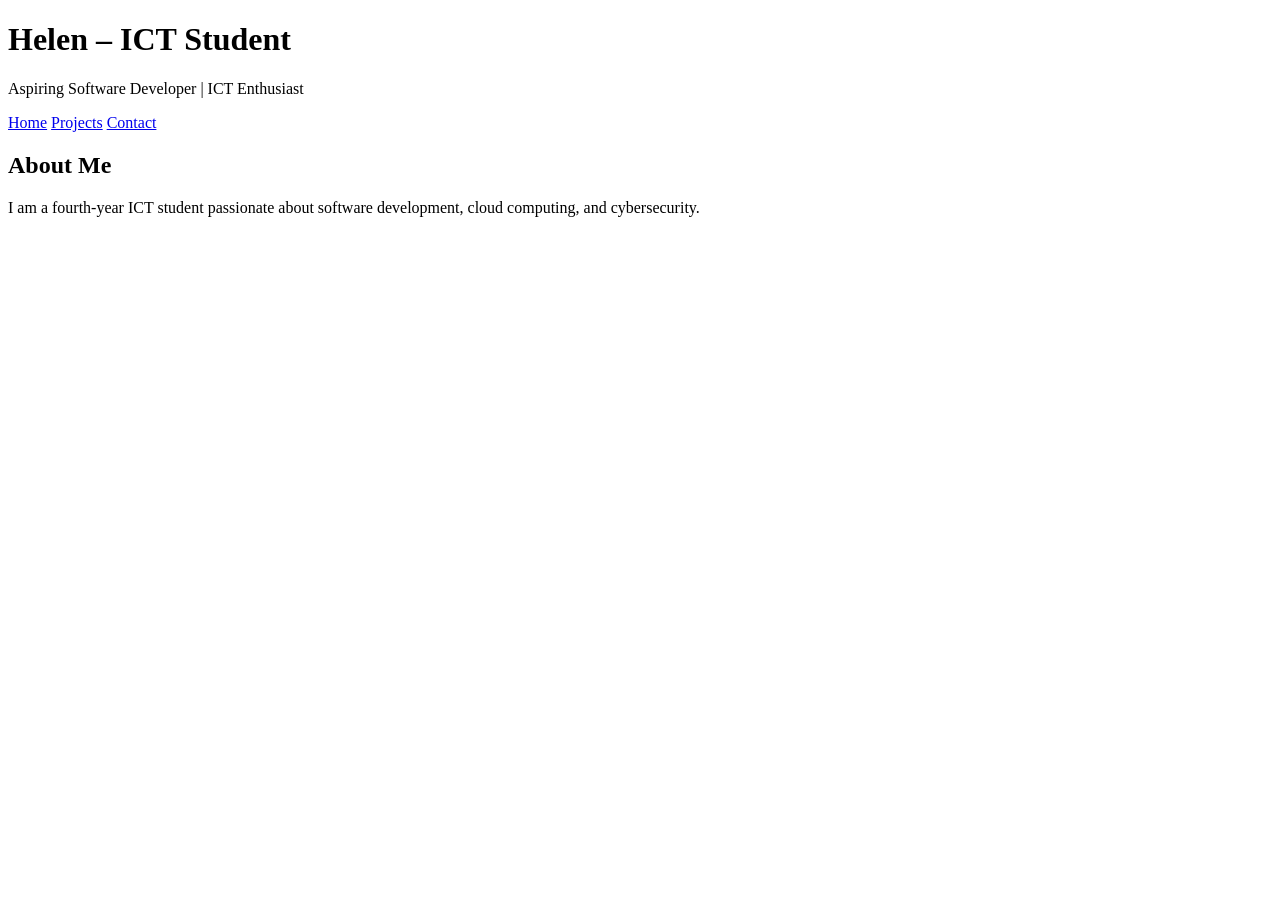
==== index.html @ ac751e85 "Create index.html for ICT portfolio Initial HTML structure for ICT portfolio." ====
<!DOCTYPE html>
<html lang="en">
<head>
  <meta charset="UTF-8">
  <title>Helen | ICT Portfolio</title>
  <link rel="stylesheet" href="style.css">
</head>
<body>
  <header>
    <h1>Helen – ICT Student</h1>
    <p>Aspiring Software Developer | ICT Enthusiast</p>
    <nav>
      <a href="index.html">Home</a>
      <a href="projects.html">Projects</a>
      <a href="contact.html">Contact</a>
    </nav>
  </header>

  <section>
    <h2>About Me</h2>
    <p>I am a fourth-year ICT student passionate about software development, cloud computing, and cybersecurity.</p>
  </section>
</body>
</html>
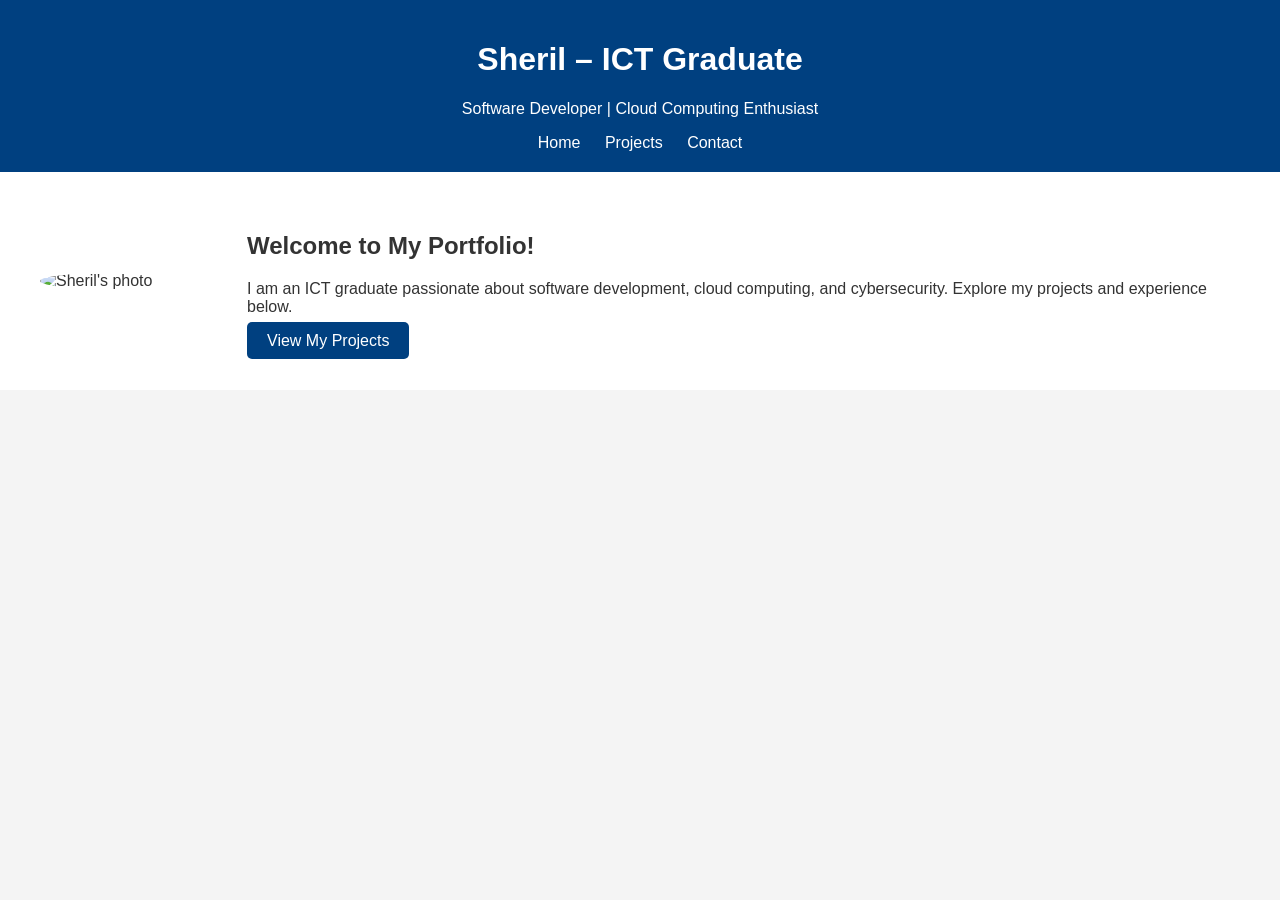
==== commit 9bf068a4: "Update portfolio details for Sheril Updated the title and header information to reflect the new name" ====
--- a/index.html
+++ b/index.html
@@ -2,13 +2,13 @@
 <html lang="en">
 <head>
   <meta charset="UTF-8">
-  <title>Helen | ICT Portfolio</title>
+  <title>Sheril | ICT Graduate Portfolio</title>
   <link rel="stylesheet" href="style.css">
 </head>
 <body>
   <header>
-    <h1>Helen – ICT Student</h1>
-    <p>Aspiring Software Developer | ICT Enthusiast</p>
+    <h1>Sheril – ICT Graduate</h1>
+    <p>Software Developer | Cloud Computing Enthusiast</p>
     <nav>
       <a href="index.html">Home</a>
       <a href="projects.html">Projects</a>
@@ -16,9 +16,13 @@
     </nav>
   </header>
 
-  <section>
-    <h2>About Me</h2>
-    <p>I am a fourth-year ICT student passionate about software development, cloud computing, and cybersecurity.</p>
+  <section class="hero">
+    <img src="your-photo.jpg" alt="Sheril's photo" class="profile-pic">
+    <div class="intro">
+      <h2>Welcome to My Portfolio!</h2>
+      <p>I am an ICT graduate passionate about software development, cloud computing, and cybersecurity. Explore my projects and experience below.</p>
+      <a href="projects.html" class="button">View My Projects</a>
+    </div>
   </section>
 </body>
 </html>
--- a/style.css
+++ b/style.css
@@ -0,0 +1,41 @@
+body {
+  font-family: Arial, sans-serif;
+  margin: 0;
+  background: #f4f4f4;
+  color: #333;
+}
+
+header {
+  background: #004080;
+  color: white;
+  padding: 20px;
+  text-align: center;
+}
+
+nav a {
+  margin: 0 10px;
+  color: white;
+  text-decoration: none;
+}
+
+.hero {
+  display: flex;
+  align-items: center;
+  justify-content: center;
+  padding: 40px;
+  background: white;
+}
+
+.profile-pic {
+  width: 180px;
+  border-radius: 50%;
+  margin-right: 30px;
+}
+
+.button {
+  background: #004080;
+  color: white;
+  padding: 10px 20px;
+  text-decoration: none;
+  border-radius: 5px;
+}
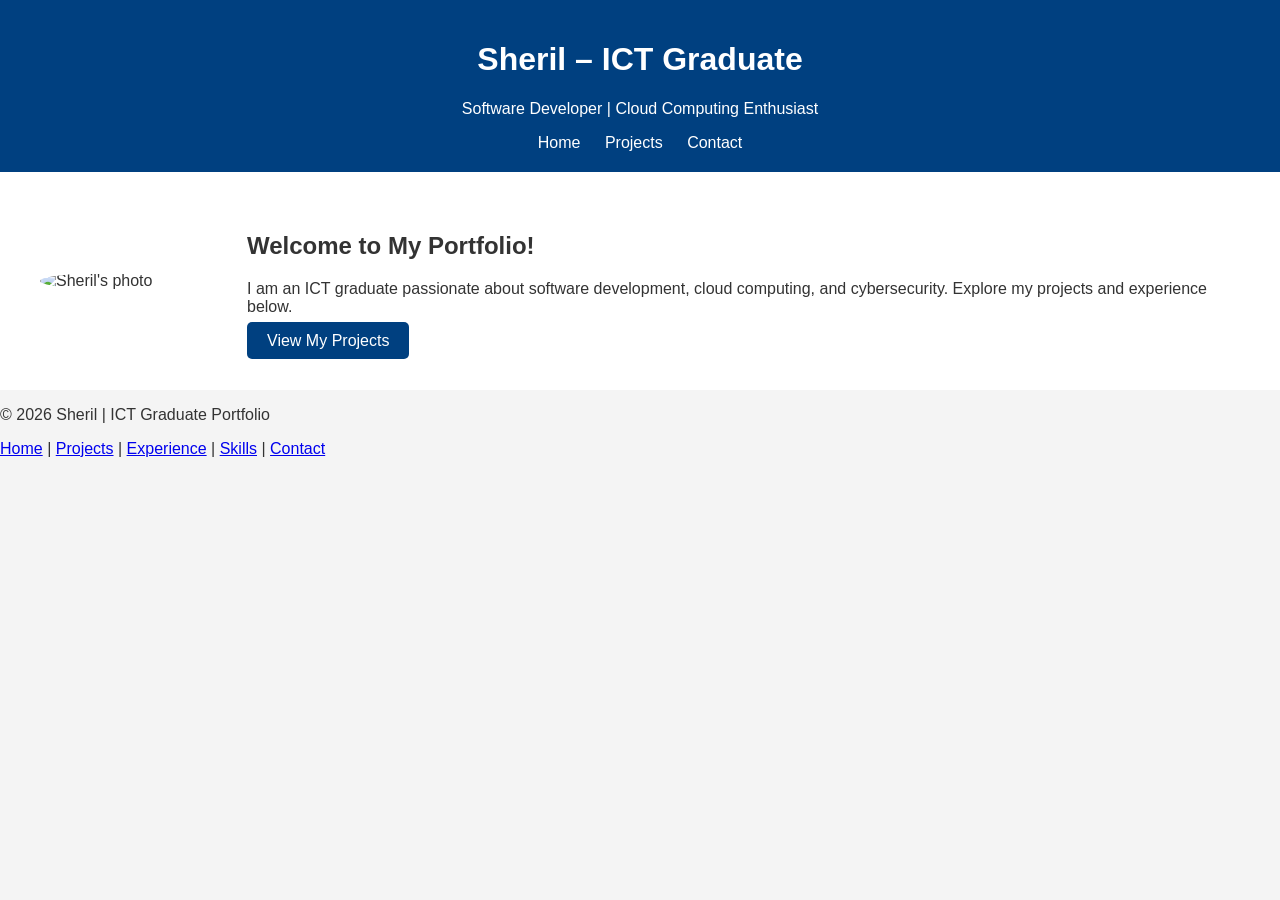
==== commit d40291f7: "Add footer with navigation links and copyright notice" ====
--- a/index.html
+++ b/index.html
@@ -24,5 +24,16 @@
       <a href="projects.html" class="button">View My Projects</a>
     </div>
   </section>
+  <footer>
+  <p>&copy; 2026 Sheril | ICT Graduate Portfolio</p>
+  <p>
+    <a href="index.html">Home</a> |
+    <a href="projects.html">Projects</a> |
+    <a href="experience.html">Experience</a> |
+    <a href="skills.html">Skills</a> |
+    <a href="contact.html">Contact</a>
+  </p>
+</footer>
+
 </body>
 </html>
--- a/style.css
+++ b/style.css
@@ -39,3 +39,56 @@
   text-decoration: none;
   border-radius: 5px;
 }
+.projects {
+  padding: 40px;
+  text-align: center;
+}
+
+.project-card {
+  background: white;
+  border-radius: 8px;
+  box-shadow: 0 2px 5px rgba(0,0,0,0.1);
+  margin: 20px auto;
+  padding: 20px;
+  max-width: 600px;
+}
+
+.project-card h3 {
+  color: #004080;
+}
+
+.project-card p {
+  margin: 8px 0;
+}
+.contact {
+  padding: 40px;
+  text-align: center;
+}
+
+.contact-info p {
+  margin: 10px 0;
+  font-size: 18px;
+}
+
+.contact-info a {
+  color: #004080;
+  text-decoration: none;
+}
+
+.experience, .education {
+  padding: 40px;
+  background: #fff;
+  margin: 20px auto;
+  max-width: 800px;
+  border-radius: 8px;
+  box-shadow: 0 2px 5px rgba(0,0,0,0.1);
+}
+
+.exp-card, .edu-card {
+  margin: 20px 0;
+}
+
+.experience h2, .education h2 {
+  color: #004080;
+  text-align: center;
+}
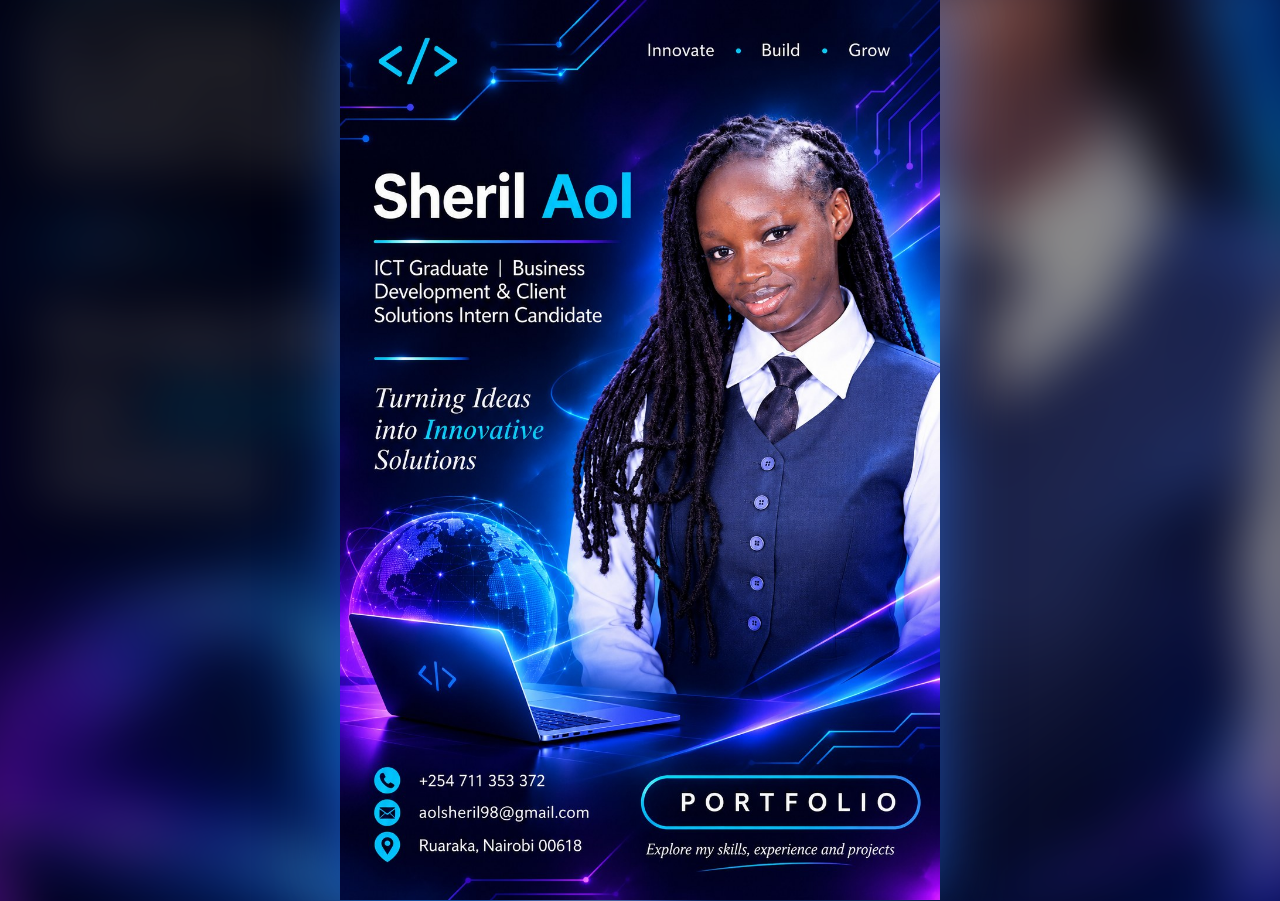
==== commit 73bc3945: "Add full portfolio" ====
--- a/index.html
+++ b/index.html
@@ -1,39 +1,34 @@
 <!DOCTYPE html>
 <html lang="en">
 <head>
-  <meta charset="UTF-8">
-  <title>Sheril | ICT Graduate Portfolio</title>
-  <link rel="stylesheet" href="style.css">
+<meta charset="utf-8">
+<meta name="viewport" content="width=device-width, initial-scale=1">
+<title>Sheril Aol | ICT Graduate Portfolio</title>
+<meta name="description" content="Portfolio of Sheril Aol, ICT graduate in networking, Linux, software and client solutions.">
+<style>
+*,*::before,*::after{box-sizing:border-box}
+html,body{margin:0;height:100%;background:#05061f}
+body{display:flex;align-items:center;justify-content:center;overflow:hidden;font-family:system-ui,-apple-system,"Segoe UI",sans-serif}
+.bg{position:fixed;inset:-40px;background:url(images/cover.jpg) center/cover;filter:blur(28px) brightness(.55)}
+.poster{position:relative;width:min(100vw,66.666vh);aspect-ratio:1024/1536;box-shadow:0 0 60px rgba(40,120,255,.55)}
+.poster img{display:block;width:100%;height:100%}
+.hot{position:absolute;display:block;border-radius:40px}
+.hot:hover{box-shadow:0 0 22px rgba(30,167,255,.9);background:rgba(30,167,255,.12)}
+.hot:focus-visible{outline:3px solid #5EEAD4;outline-offset:2px}
+.sr{position:absolute;width:1px;height:1px;overflow:hidden;clip:rect(0 0 0 0);white-space:nowrap}
+.sr:focus,.sr a:focus{position:fixed;width:auto;height:auto;clip:auto;z-index:9;background:#fff;color:#000;padding:8px 12px;top:8px;left:8px}
+@media(max-height:500px){body{overflow:auto;align-items:flex-start}.poster{width:100vw}}
+</style>
 </head>
 <body>
-  <header>
-    <h1>Sheril – ICT Graduate</h1>
-    <p>Software Developer | Cloud Computing Enthusiast</p>
-    <nav>
-      <a href="index.html">Home</a>
-      <a href="projects.html">Projects</a>
-      <a href="contact.html">Contact</a>
-    </nav>
-  </header>
-
-  <section class="hero">
-    <img src="your-photo.jpg" alt="Sheril's photo" class="profile-pic">
-    <div class="intro">
-      <h2>Welcome to My Portfolio!</h2>
-      <p>I am an ICT graduate passionate about software development, cloud computing, and cybersecurity. Explore my projects and experience below.</p>
-      <a href="projects.html" class="button">View My Projects</a>
-    </div>
-  </section>
-  <footer>
-  <p>&copy; 2026 Sheril | ICT Graduate Portfolio</p>
-  <p>
-    <a href="index.html">Home</a> |
-    <a href="projects.html">Projects</a> |
-    <a href="experience.html">Experience</a> |
-    <a href="skills.html">Skills</a> |
-    <a href="contact.html">Contact</a>
-  </p>
-</footer>
-
+<div class="bg" aria-hidden="true"></div>
+<main class="poster">
+<h1 class="sr">Sheril Aol, ICT Graduate | Business Development &amp; Client Solutions Intern Candidate</h1>
+<img src="images/cover.jpg" alt="Portfolio cover: Sheril Aol, ICT graduate, in a vest and tie working on a laptop. Turning ideas into innovative solutions. Phone +254 711 353 372, email aolsheril98@gmail.com, Ruaraka, Nairobi 00618.">
+<a class="hot" style="left:50.3%;top:86.2%;width:46.5%;height:6%" href="about.html" aria-label="Open my portfolio"></a>
+<a class="hot" style="left:5.5%;top:85%;width:29%;height:3.4%" href="tel:+254711353372" aria-label="Call +254 711 353 372"></a>
+<a class="hot" style="left:5.5%;top:88.6%;width:37%;height:3.4%" href="mailto:aolsheril98@gmail.com" aria-label="Email aolsheril98@gmail.com"></a>
+<nav class="sr"><a href="about.html">About</a> <a href="about.html#skills">Skills</a> <a href="projects.html">Projects</a> <a href="about.html#experience">Experience</a> <a href="projects.html#contact">Contact</a></nav>
+</main>
 </body>
 </html>
